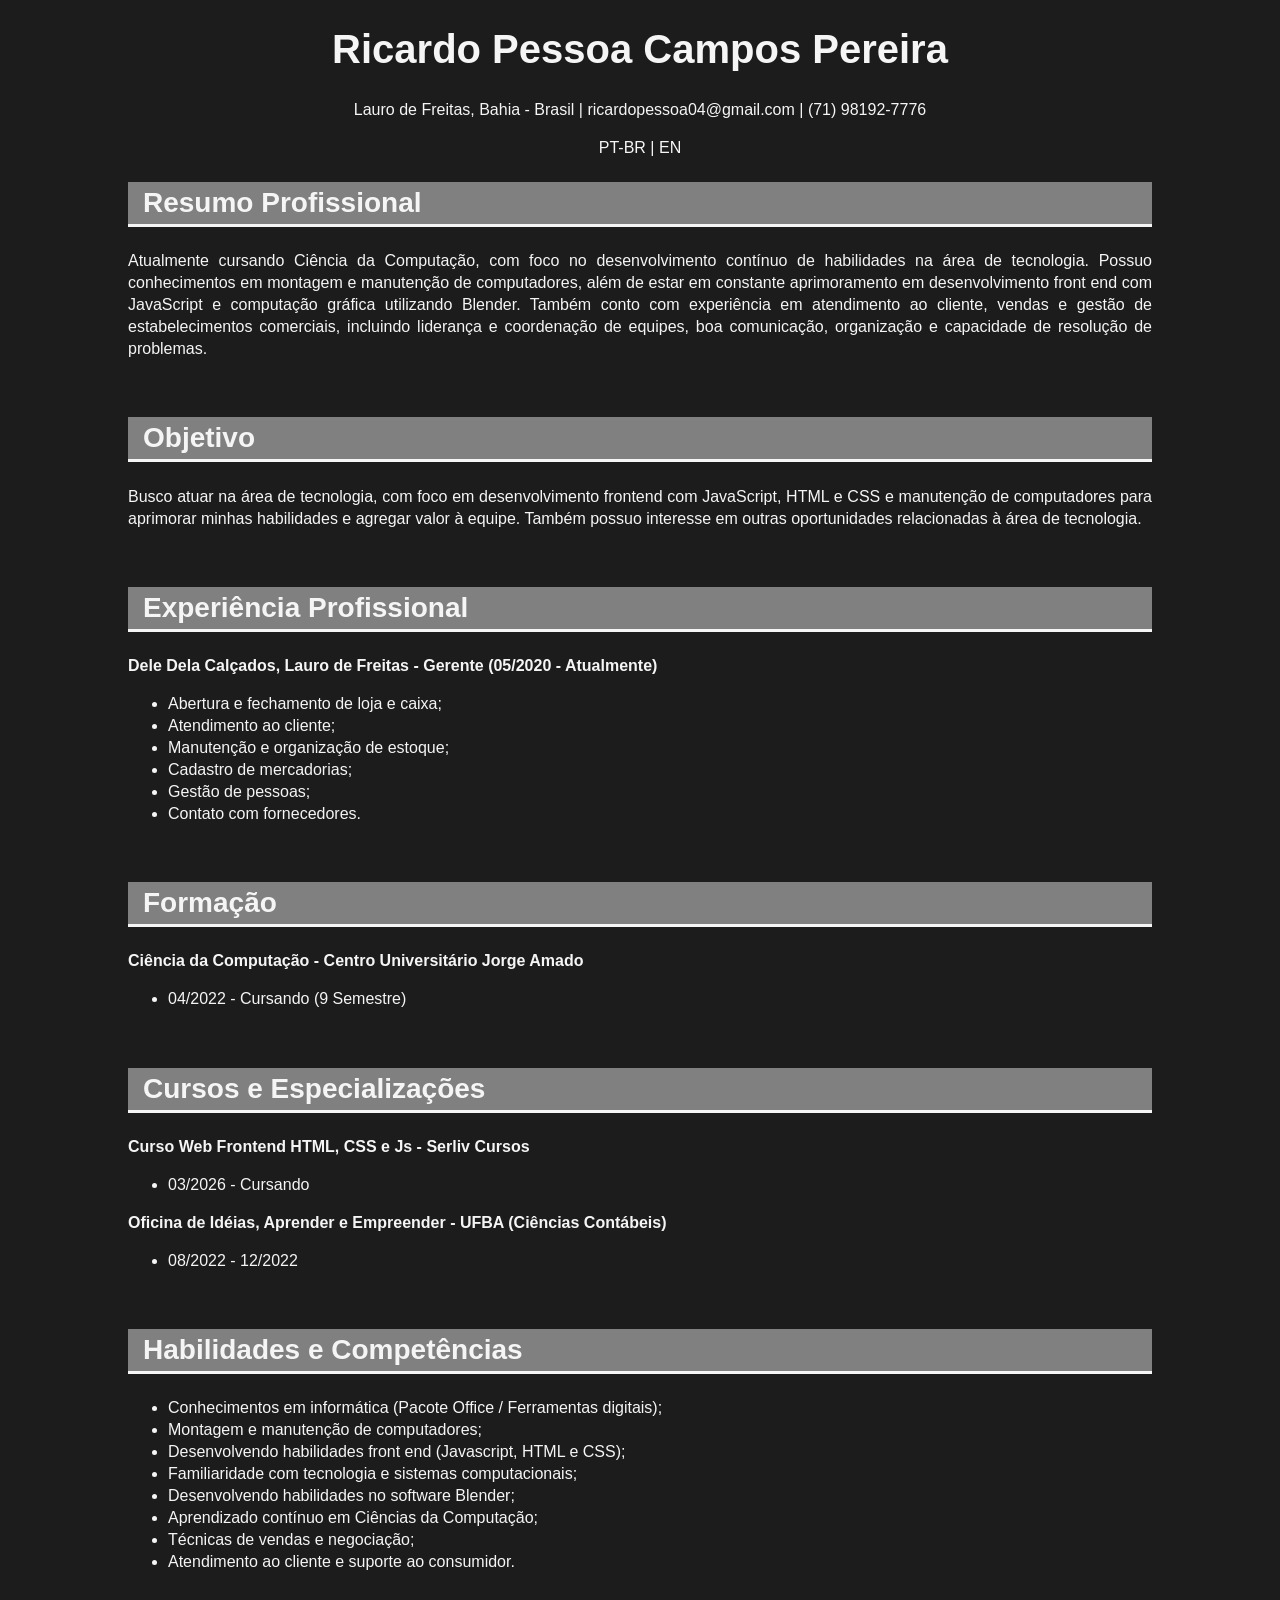
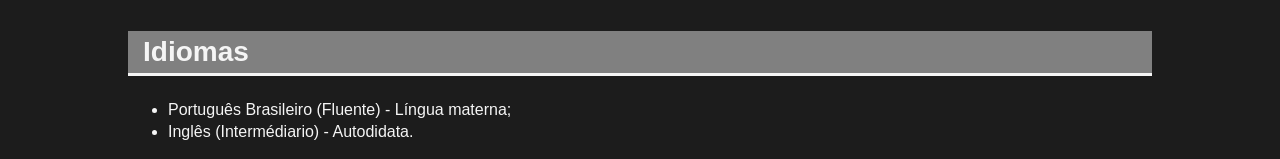
==== index.html @ 27a5cde2 "Add files via upload" ====
<!DOCTYPE html>
<html lang="pt-br">
<head>
    <meta charset="UTF-8">
    <meta name="viewport" content="width=device-width, initial-scale=1.0">
    <title>Currículo</title>
    <meta author="Ricardo Pessoa">
    <meta description = "Teste de currículo pessoal com html e css básicos.">
    <link href="CSScurriculo.css" rel="stylesheet">
</head>
<body>
    <h1 class="centro"> Ricardo Pessoa Campos Pereira</h1>
    <p class="centro">Lauro de Freitas, Bahia - Brasil | ricardopessoa04@gmail.com | (71) 98192-7776</p>
    <p class="centro"><a href="curriculo.html" >PT-BR</a> | <a href="_blank">EN</a></p>

    <h2 class="bordacinza">Resumo Profissional</h2>
    <p> Atualmente cursando Ciência da Computação, com foco no desenvolvimento contínuo de habilidades na área de tecnologia. Possuo conhecimentos em montagem e manutenção de computadores, além de estar em constante aprimoramento em desenvolvimento front end com JavaScript e computação gráfica utilizando Blender. Também conto com experiência em atendimento ao cliente, vendas e gestão de estabelecimentos comerciais, incluindo liderança e coordenação de equipes, boa comunicação, organização e capacidade de resolução de problemas.</p>

    <br>
    <h2 class="bordacinza"> Objetivo</h2>
    <p> Busco atuar na área de tecnologia, com foco em desenvolvimento frontend com JavaScript, HTML e CSS e manutenção de computadores para aprimorar minhas habilidades e agregar valor à equipe. Também possuo interesse em outras oportunidades relacionadas à área de tecnologia.</p>

    <br>
    <h2 class="bordacinza"> Experiência Profissional</h2>
    <p><b>Dele Dela Calçados, Lauro de Freitas - Gerente (05/2020 - Atualmente)</b></p>
    <ul><li>Abertura e fechamento de loja e caixa;</li> 
    <li>Atendimento ao cliente;</li>
    <li>Manutenção e organização de estoque;</li>
    <li>Cadastro de mercadorias;</li>
    <li>Gestão de pessoas;</li>
    <li>Contato com fornecedores.</li></ul>

    <br>
    <h2 class="bordacinza">Formação</h2>
    <p><b>Ciência da Computação - Centro Universitário Jorge Amado</b></p>
    <ul><li>04/2022 - Cursando (9 Semestre) </li></ul>
    
    <br>
    <h2 class="bordacinza">Cursos e Especializações</h2>
     <p><b>Curso Web Frontend HTML, CSS e Js - Serliv Cursos</b></p>
        <ul><li>03/2026 - Cursando</li></ul>
    
    <p><b>Oficina de Idéias, Aprender e Empreender - UFBA (Ciências Contábeis)</b></p>
    <ul><li>08/2022 - 12/2022</li></ul>

    <br>    
    <h2 class="bordacinza">Habilidades e Competências</h2>
    <ul><li>Conhecimentos em informática (Pacote Office / Ferramentas digitais);</li> 
    <li>Montagem e manutenção de computadores;</li>
    <li>Desenvolvendo habilidades front end (Javascript, HTML e CSS);</li>
    <li>Familiaridade com tecnologia e sistemas computacionais;</li>
    <li>Desenvolvendo habilidades no software Blender;</li>
    <li>Aprendizado contínuo em Ciências da Computação;</li>
    <li>Técnicas de vendas e negociação;</li>
    <li>Atendimento ao cliente e suporte ao consumidor.</li></ul>

    <br>
    <h2 class="bordacinza">Idiomas</h2>
    <ul><li>Português Brasileiro (Fluente) - Língua materna;</li>
        <li>Inglês (Intermédiario) - Autodidata.</li></ul>
</body>
</html>
---- CSScurriculo.css ----
body{
    background-color:#1C1C1C;
    margin:auto;
    width: 80%;
    font-family: Arial, Helvetica, sans-serif;
}

h1{
    font-size: 40px;
    color: whitesmoke;
}

h2{
    color: whitesmoke;
    font-size: 28px;
}

p, ul{
    text-align:justify;
    color: whitesmoke;
    line-height: 22px;
}

a:visited, a:link, a{
    color: whitesmoke;
    text-decoration:none;
}

a:hover{
    text-decoration:underline;
}

.centro{
    text-align:center;
}

.bordacinza{
    background-color: gray;
    border-bottom: 3px solid whitesmoke;
    padding: 5px 5px 5px 15px;
}
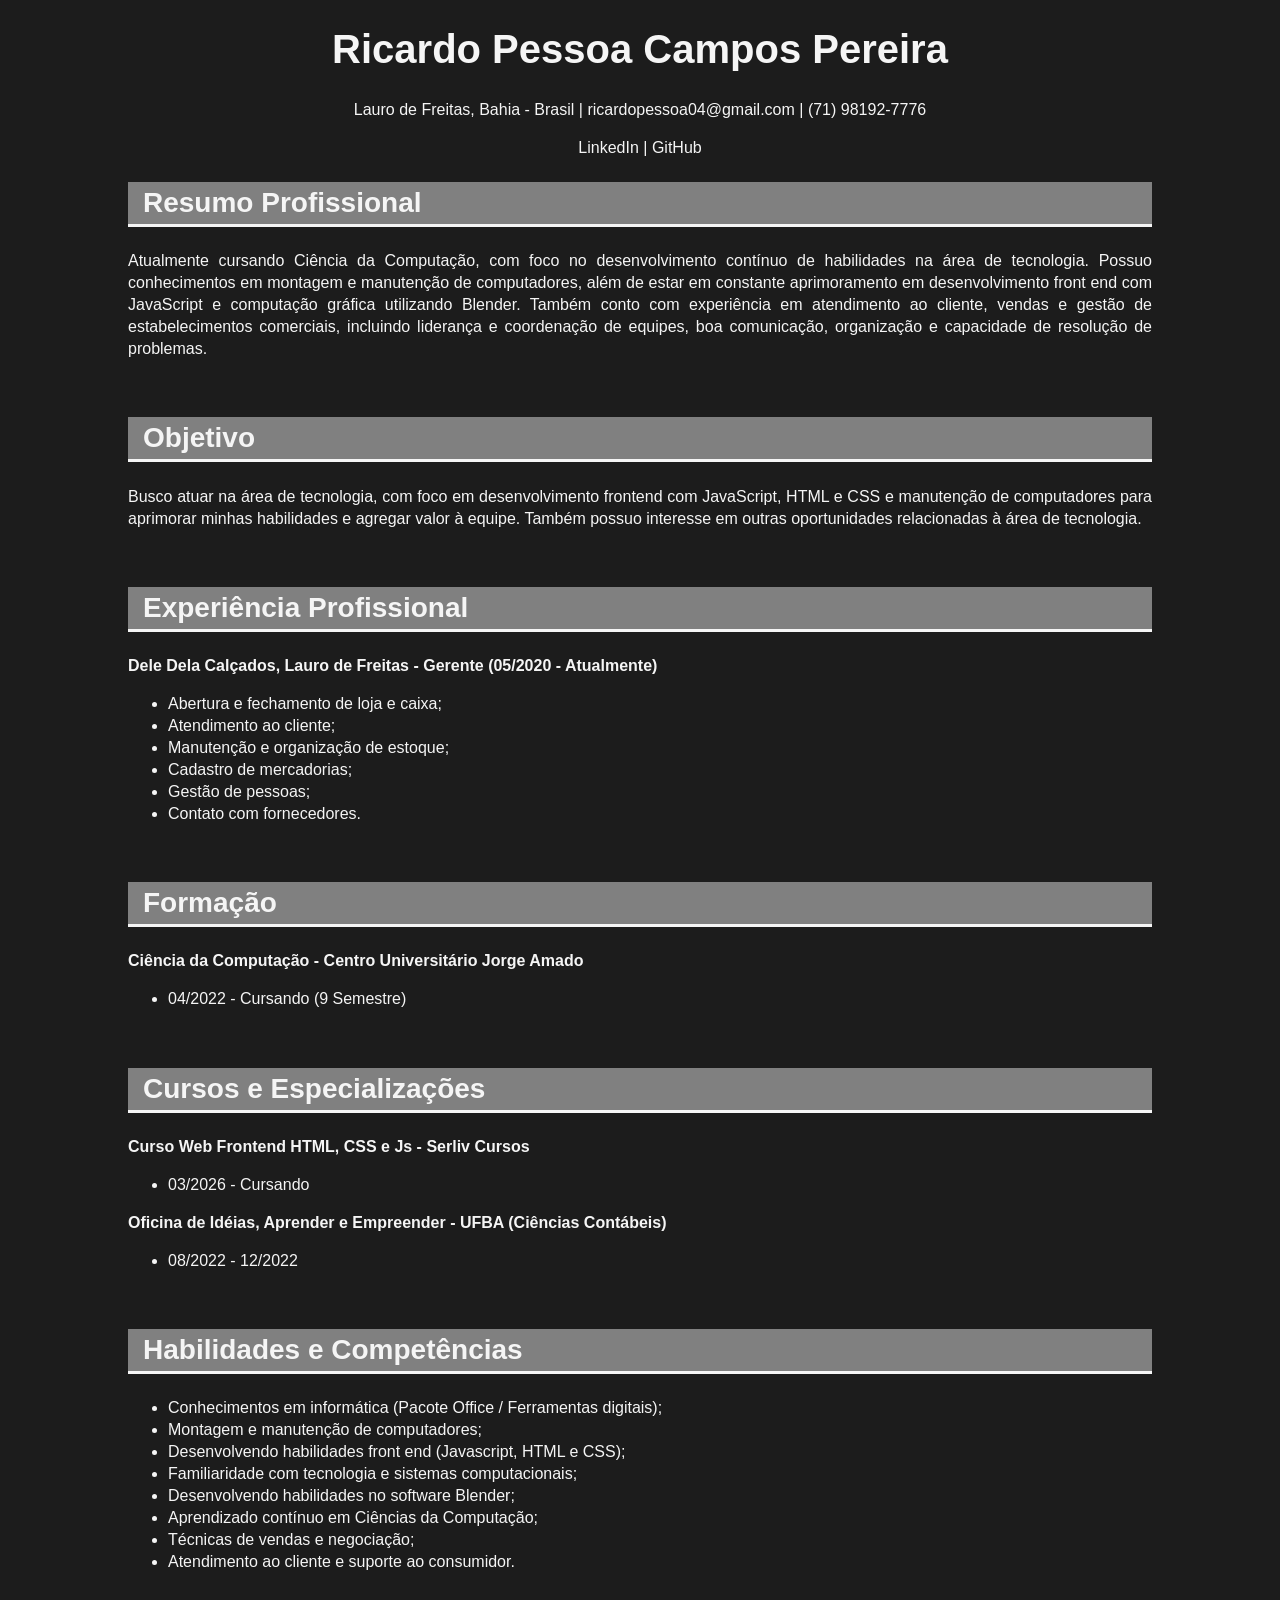
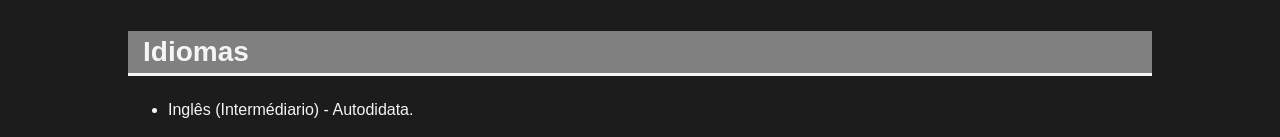
==== commit 138c4175: "Add files via upload" ====
--- a/index.html
+++ b/index.html
@@ -11,7 +11,7 @@
 <body>
     <h1 class="centro"> Ricardo Pessoa Campos Pereira</h1>
     <p class="centro">Lauro de Freitas, Bahia - Brasil | ricardopessoa04@gmail.com | (71) 98192-7776</p>
-    <p class="centro"><a href="curriculo.html" >PT-BR</a> | <a href="_blank">EN</a></p>
+        <p class="centro"><a href="https://www.linkedin.com/in/ricardo-pessoa-215923372" target="blank">LinkedIn</a> | <a href="https://github.com/RicardoPCP" target="blank">GitHub</a></p>
 
     <h2 class="bordacinza">Resumo Profissional</h2>
     <p> Atualmente cursando Ciência da Computação, com foco no desenvolvimento contínuo de habilidades na área de tecnologia. Possuo conhecimentos em montagem e manutenção de computadores, além de estar em constante aprimoramento em desenvolvimento front end com JavaScript e computação gráfica utilizando Blender. Também conto com experiência em atendimento ao cliente, vendas e gestão de estabelecimentos comerciais, incluindo liderança e coordenação de equipes, boa comunicação, organização e capacidade de resolução de problemas.</p>
@@ -56,7 +56,6 @@
 
     <br>
     <h2 class="bordacinza">Idiomas</h2>
-    <ul><li>Português Brasileiro (Fluente) - Língua materna;</li>
-        <li>Inglês (Intermédiario) - Autodidata.</li></ul>
+    <ul> <li>Inglês (Intermédiario) - Autodidata.</li></ul>
 </body>
 </html>
--- a/CSScurriculo.css
+++ b/CSScurriculo.css
@@ -38,4 +38,4 @@
     background-color: gray;
     border-bottom: 3px solid whitesmoke;
     padding: 5px 5px 5px 15px;
-}+}
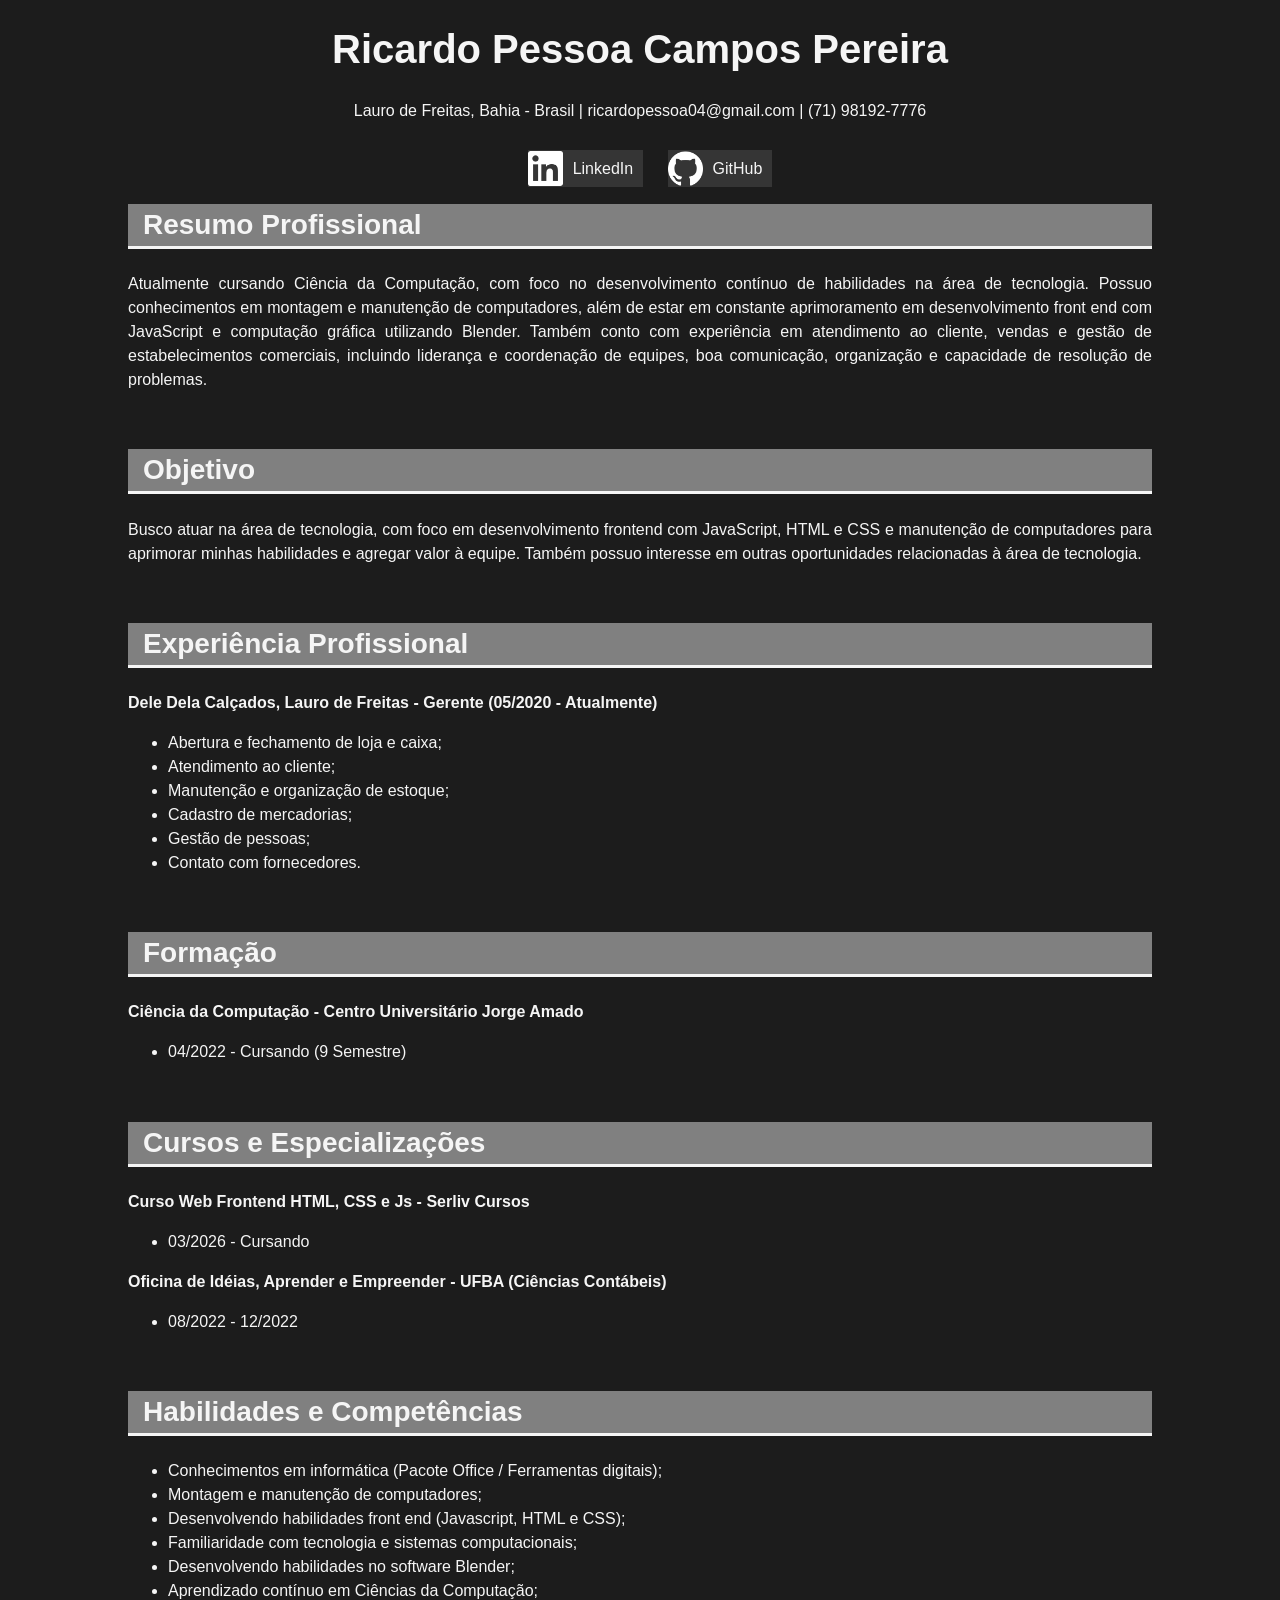
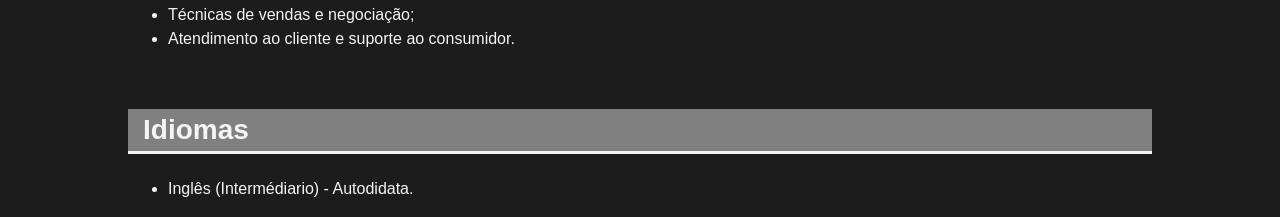
==== commit 59d3e57d: "Add files via upload" ====
--- a/index.html
+++ b/index.html
@@ -11,8 +11,13 @@
 <body>
     <h1 class="centro"> Ricardo Pessoa Campos Pereira</h1>
     <p class="centro">Lauro de Freitas, Bahia - Brasil | ricardopessoa04@gmail.com | (71) 98192-7776</p>
-        <p class="centro"><a href="https://www.linkedin.com/in/ricardo-pessoa-215923372" target="blank">LinkedIn</a> | <a href="https://github.com/RicardoPCP" target="blank">GitHub</a></p>
+        <!--<p class="centro"><a href="https://www.linkedin.com/in/ricardo-pessoa-215923372" target="blank">LinkedIn</a> | <a href="https://github.com/RicardoPCP" target="blank">GitHub</a></p>-->
 
+    <ul class= menu>
+    <li><a href="https://www.linkedin.com/in/ricardo-pessoa-215923372" target="blank"><img src="imagemcurriculo/linkedinlogo.webp" class="img-logo" alt="logo linkedin">LinkedIn</a></li>
+    <li><a href="https://github.com/RicardoPCP" target=blank><img src="imagemcurriculo/githublogo.png" class="img-logo" alt="logo github">GitHub</a></li>
+    </ul>
+        
     <h2 class="bordacinza">Resumo Profissional</h2>
     <p> Atualmente cursando Ciência da Computação, com foco no desenvolvimento contínuo de habilidades na área de tecnologia. Possuo conhecimentos em montagem e manutenção de computadores, além de estar em constante aprimoramento em desenvolvimento front end com JavaScript e computação gráfica utilizando Blender. Também conto com experiência em atendimento ao cliente, vendas e gestão de estabelecimentos comerciais, incluindo liderança e coordenação de equipes, boa comunicação, organização e capacidade de resolução de problemas.</p>
 
@@ -58,4 +63,5 @@
     <h2 class="bordacinza">Idiomas</h2>
     <ul> <li>Inglês (Intermédiario) - Autodidata.</li></ul>
 </body>
+
 </html>
--- a/CSScurriculo.css
+++ b/CSScurriculo.css
@@ -3,6 +3,10 @@
     margin:auto;
     width: 80%;
     font-family: Arial, Helvetica, sans-serif;
+    /*background-image: url(imagemcurriculo/githublogo.png);
+    background-repeat:no-repeat;
+    background-size: 1000px;
+    background-attachment:fixed; teste de background*/
 }
 
 h1{
@@ -18,16 +22,12 @@
 p, ul{
     text-align:justify;
     color: whitesmoke;
-    line-height: 22px;
+    line-height: 1.5;
 }
 
 a:visited, a:link, a{
     color: whitesmoke;
     text-decoration:none;
-}
-
-a:hover{
-    text-decoration:underline;
 }
 
 .centro{
@@ -39,3 +39,30 @@
     border-bottom: 3px solid whitesmoke;
     padding: 5px 5px 5px 15px;
 }
+
+.menu{
+    text-align: center;
+}
+
+.menu li{
+    list-style: none;
+    display: inline-block;
+    padding-right: 20px;
+}
+
+.menu a{
+    background-color: rgb(53, 53, 53);
+    padding: 10px;
+}
+
+.menu a:hover{
+    background-color:rgb(101, 101, 101);
+    text-decoration:underline;
+}
+
+.img-logo{
+    width:35px;
+    position: relative;
+    top:12px;
+    right:10px;
+}
